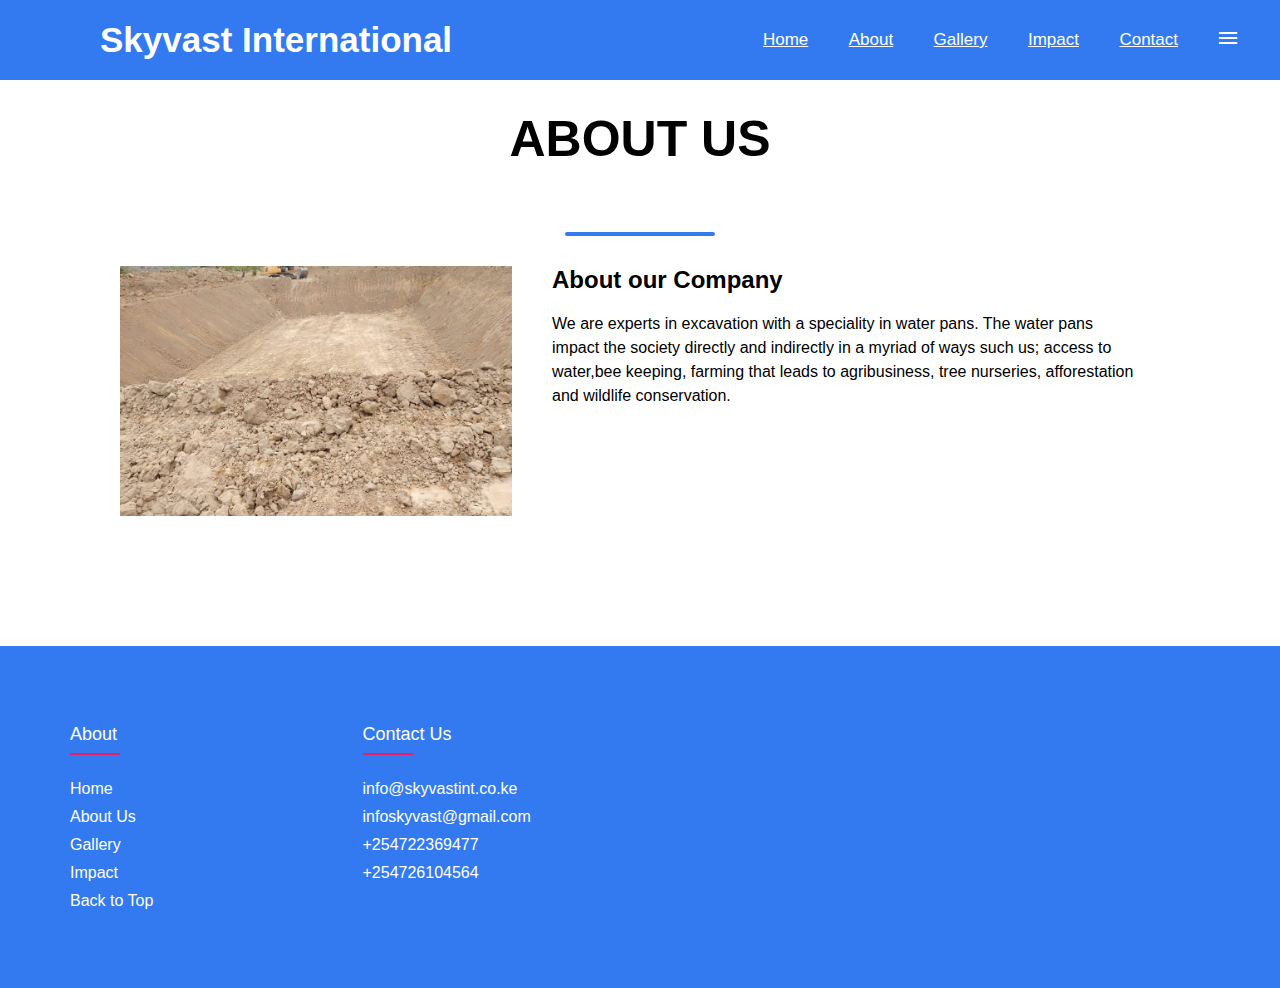
==== about.html @ 580616e9 "Remove nested directory" ====
<!DOCTYPE html>
<html lang="en">

<head>
    <meta charset="UTF-8">
    <meta http-equiv="X-UA-Compatible" content="IE=edge">
    <meta name="viewport" content="width=device-width, initial-scale=1.0">
    <title>Skyvast International</title>
    <link rel="stylesheet" href="./index.css">
    <link rel="stylesheet" href="https://fonts.googleapis.com/css2?family=Material+Symbols+Outlined:opsz,wght,FILL,GRAD@40,300,0,200" />
</head>

<body>
    <!-- NAV MENU -->
    <div class="body-nav">
        <input type="checkbox" name="" id="check">
        <label for="check" class="checkbtn">
            <span class="material-symbols-outlined">Menu</span>
        </label>
        <label for="" class="body-logo">Skyvast <span class="body-logo2">International</span></label>
        <ul class="nav-ul">
            <!--ul-->
            <!-- li -->
            <li class="nav-li"><a href="./index.html">Home</a></li>
            <li class="nav-li"><a href="./about.html">About</a></li>
            <li class="nav-li"><a href="./index2.html">Gallery</a></li>
            <li class="nav-li"><a href="./impact.html">Impact</a></li>
            <li class="nav-li"><a href="./contact.html">Contact</a></li>


        </ul>
    </div>

    <section class="about-area" id="about">
        <h3 class="section-title">About Us</h3>
        <div class="line"></div>
        <ul class="about-content">
            <li class="about-left"></li>
            <li class="about-right">
                <h2 class="about-right">About our Company</h2>
                <p>We are experts in excavation with a speciality in water pans. The water pans impact the society directly and indirectly in a myriad of ways such us; access to water,bee keeping, farming that leads to agribusiness, tree nurseries, afforestation
                    and wildlife conservation. </p>
                <!-- <a href="#" class="about-btn">Learn More</a> -->
            </li>
        </ul>
    </section>
    <!-- FOOTER -->
    <div class="footer">
        <footer>
            <div class="footer-container">
                <div class="footer-row">
                    <div class="footer-col">
                        <h4>About</h4>
                        <ul class="footer-ul">
                            <li class="footer-li">
                                <a href="./index.html">Home</a>
                            </li>
                            <li class="footer-li">
                                <a href="./about.html">About Us</a>
                            </li>
                            <li class="footer-li">
                                <a href="./index2.html">Gallery</a>
                            </li>
                            <li class="footer-li">
                                <a href="./impact.html">Impact</a>
                            </li>
                            <li class="footer-li">
                                <a href="./index.html">Back to Top</a>
                            </li>
                        </ul>
                    </div>
                    <div class="footer-col">
                        <h4 id="contact">Contact Us</h4>
                        <ul class="footer-ul">
                            <li>
                                <a href="#">info@skyvastint.co.ke</a>
                            </li>
                            <li>
                                <a href="#">infoskyvast@gmail.com</a>
                            </li>
                            <li>
                                <a href="Tel:+254722369477">+254722369477</a>
                            </li>

                            <li>
                                <a href="Tel:+254726104564">+254726104564</a>
                            </li>
                        </ul>
                    </div>
                </div>
            </div>
        </footer>
    </div>

</body>



</html>
---- index.css ----
* {
    padding: 0;
    margin: 0;
    box-sizing: border-box;
    font-family: Arial, Helvetica, sans-serif;
}

html {
    scroll-behavior: smooth;
}


/* .body {
    min-height: 50vh;
    display: flex;
    flex-direction: column;
} */

.body-nav {
    text-decoration: none;
    list-style: none;
    background: #337af1;
    height: 80px;
    width: 100%;
    position: fixed;
    z-index: 500;
    top: 0;
}

label.body-logo {
    color: white;
    font-size: 35px;
    line-height: 80px;
    padding: 0 100px;
    font-weight: bold;
}

.nav-ul {
    float: right;
    margin-right: 20px;
    list-style: none;
}

.nav-li {
    display: inline-block;
    line-height: 80px;
    margin: 0 5px;
}

.nav-li a {
    color: white;
    font-size: 17px;
    text-transform: capitalize;
    padding: 7px 13px;
    border-radius: 3px;
}

.nav-li a:hover {
    color: #021d3f;
    transition: .5s ease-out;
}

.checkbtn {
    font-size: 30px;
    color: white;
    float: right;
    line-height: 80px;
    margin-right: 40px;
    cursor: pointer;
}

#check {
    display: none;
}


/* Home */

section {
    display: flex;
    display: -webkit-flex;
    display: flex;
    flex-direction: column;
    align-items: center;
    padding: 110px 100px;
}

@media (max-width:1000px) {
    section {
        padding: 100px 50px;
    }
}

@media (max-width:600px) {
    section {
        padding: 125px 30px;
    }
}

section p {
    max-width: 800px;
    text-align: center;
    margin-bottom: 35px;
    padding: 0 20px;
    line-height: 2;
}

.banner-area {
    position: relative;
    justify-content: center;
    min-height: 100vh;
    color: #021d3f;
    text-align: center;
}

.banner-area .banner-img {
    background-image: url(../images/excavation\ 3.jpg);
    position: absolute;
    top: 0;
    left: 0;
    width: 100%;
    height: 100%;
    background-size: cover;
    z-index: -1;
}

.banner-area .banner-img:after {
    content: '';
    position: absolute;
    top: 0;
    left: 0;
    width: 100%;
    height: 100%;
    background-color: rgb(181, 232, 241);
    opacity: .4;
}

.banner-area h1 {
    margin-bottom: 15px;
    font-size: 65px;
}

.banner-area h3 {
    margin-bottom: 40px;
    font-size: 25px;
}

.banner-area a.banner-btn {
    padding: 15px 35px;
    background: #0082e6;
    border-radius: 50px;
    text-transform: uppercase;
    color: #ffffff;
    text-decoration: none;
}

@media (max-width:800px) {
    .banner-area {
        min-height: 600px;
    }
    .banner-area h1 {
        font-size: 32px;
    }
    .banner-area h3 {
        font-size: 20px;
    }
    .banner-area a.banner-btn {
        padding: 15px 40px;
    }
}


/* About area */

ul.about-content {
    width: 100%;
    display: flex;
    flex-wrap: wrap;
    justify-content: center;
}

.about-content li {
    padding: 20px;
    height: 290px;
    background-clip: content-box;
    background-size: cover;
    background-position: center;
}

.about-left {
    flex-basis: 40%;
    background-image: url(../images/excavation-2.jpg);
}

.about-right {
    flex-basis: 60%;
}

.about-area p {
    max-width: 800px;
    margin-bottom: 35px;
    line-height: 1.5;
    text-align: left;
    padding-left: 0;
}

.section-title {
    text-transform: uppercase;
    font-size: 50px;
    margin-bottom: 5%;
}

.about-right h2 {
    margin-bottom: 3%;
}

.about-btn {
    padding: 15px 35px;
    background: #0082e6;
    border-radius: 50px;
    text-transform: uppercase;
    color: #ffffff;
    text-decoration: none;
}

@media(max-width:1000px) {
    .about-left,
    .about-right {
        flex-basis: 100%;
    }
    .about-content li {
        padding: 8px;
    }
}


/* Impact area */

.impact-section {
    width: 100%;
    margin: 80px auto;
    color: black;
    background-color: #b6e1f1;
}

.impact-title {
    text-align: center;
    font-size: 4vmin;
    color: black;
}

.impact-row {
    display: flex;
    align-items: center;
    width: 100%;
    justify-content: space-around;
    /* background-color: #e91e63; */
    margin-top: 50px;
}

.impact-row-col {
    display: flex;
    flex-direction: column;
    justify-content: center;
    justify-items: center;
}

.impact-row-col h4 {
    text-align: center;
    font-size: 1.5rem;
    color: black;
    margin: 20px auto;
}

.impact-row-col img {
    width: 80%;
    justify-items: center;
    margin-left: 10%;
}

.impact-row-col p {
    color: black;
    padding: 0px 40px;
}

.line {
    width: 150px;
    height: 4px;
    background-color: #337af1;
    margin: 10px auto;
    border-radius: 5px;
}


/*  */

@media (max-width:850px) {
    .impact-row {
        flex-direction: column;
    }
    .impact-row-col img {
        max-width: 90%;
    }
}


/* #services {
    background: #ffffff;
}

ul.services-content {
    width: 100%;
    display: flex;
    flex-wrap: wrap;
    justify-content: center;
}

.services-content li {
    padding: 0 30px;
    flex-basis: 33%;
    text-align: center;
}


/* .services-content li i {
    font-size: 50px;
    color: #0082e6;
    margin-bottom: 25px;
} */


/* .services-content li h4 {
    font-size: 20px;
    margin-bottom: 25px;
}

.services-content li p {
    margin: 0;
}

.img-impact {
    flex-basis: 33%;
}

 @media (max-width:1000px) {
    .services-content li {
        flex-basis: 100%;
        margin-bottom: 65px;
    }
    .services-content li:last-child {
        padding: 0;
    }
}*/


/* GALLERY */

.gallery2-container {
    max-width: 1200px;
    margin: auto;
    overflow: auto;
}

.gallery2 {
    margin: 5px;
    border: 1px solid #ccc;
    float: left;
    width: 390px;
}

.gallery2 img {
    width: 100%;
    height: auto;
}

.gallery2-img-description {
    padding: 15px;
    text-align: center;
    overflow: wrap;
}

.footer-container {
    max-width: 1170px;
    /* background-color: red; */
    margin: auto;
}

.footer-row {
    display: flex;
    flex-wrap: wrap;
}

ul {
    list-style: none;
}

footer {
    background-color: #337af1;
    padding: 70px 0;
}

.footer-col {
    width: 25%;
    padding: 8px 15px;
}

.footer-col h4 {
    font-size: 18px;
    color: #ffffff;
    text-transform: capitalize;
    margin-bottom: 35px;
    font-family: Arial, Helvetica, sans-serif;
    font-weight: 500;
    position: relative;
}

.footer-col h4::before {
    content: '';
    position: absolute;
    /* justify-content: center; */
    left: 0;
    bottom: -10px;
    background-color: #e91e63;
    height: 2px;
    box-sizing: border-box;
    width: 50px;
}

.footer-col ul li:not(:last-child) {
    margin-bottom: 10px;
}

.footer-col ul li a {
    font-size: 16px;
    text-transform: none;
    color: #fff;
    text-decoration: none;
    font-weight: 300;
    color: #ffffff;
    display: block;
    transition: all 0.3s ease;
}

.footer-col ul li a:hover {
    color: #ffffff;
    padding-left: 8px;
}

.footer-col .social-links a {
    display: inline-block;
    height: 40px;
    width: 40px;
    background-color: #337af1;
    margin: 0 10px 10px 0;
    text-align: center;
    line-height: 40px;
    border-radius: 50%;
    color: #ffffff;
    transition: all 0.5s ease;
}


/* RESPONSIVE */

@media(max-width: 767px) {
    .footer-col {
        width: 50%;
        margin-bottom: 30px;
    }
}

@media(max-width: 574px) {
    .footer-col {
        width: 100%;
        margin-bottom: 30px;
    }
}

@media screen and (max-width:952px) {
    label.body-logo {
        font-size: 30px;
        padding-left: 50px;
    }
    .nav-li a {
        font-size: 16px;
    }
}

@media screen and (max-width:858px) {
    .body-logo2 {
        display: none;
    }
    .checkbtn {
        display: block;
    }
    .nav-ul {
        position: fixed;
        width: 100%;
        height: 100vh;
        background: rgb(78, 146, 235);
        top: 80px;
        left: -100%;
        text-align: center;
        transition: all 0.5s;
        z-index: 500;
    }
    .nav-li {
        display: block;
        margin: 50px 0;
        line-height: 30px;
    }
    .nav-li a {
        font-size: 20px;
    }
    .nav-li a:hover {
        background: none;
        color: #0082e6;
    }
    #check:checked~ul {
        left: 0;
    }
    #check:checked~li {
        display: none;
    }
    /* .nav-li a:checked {
        #checked
    } */
}


/* hr {
    clear: both;
    height: 4px;
    background-color: #752612;
    width: 100%;
    margin: auto;
}

.body {
    min-height: 50vh;
    display: flex;
    flex-direction: column;
}

.footer-container {
    background-color: #122c75;
    padding: 2rem 0 2rem 0;
    margin-top: auto;
}

.footer {
    width: 80%;
    height: 40vh;
    background-color: #122c75;
    color: #fff;
    display: flex;
    justify-content: center;
    flex-wrap: wrap;
    margin: 0 auto;
}

.footer-heading {
    display: flex;
    flex-direction: column;
    margin-right: 4rem;
}

.footer-heading h2 {
    margin-bottom: 2rem;
}

.footer-heading a {
    color: #fff;
    text-decoration: none;
    margin-bottom: 0.5rem;
}

.footer-heading a:hover {
    color: #9bbcf5;
    transition: 0.3s ease-out;
}

.footer-email-form h2 {
    margin-bottom: 2rem;
}

#footer-email {
    width: 250px;
    height: 40px;
    border-radius: 4px;
    outline: none;
    border: none;
    padding-left: 0.5rem;
    font-size: 1rem;
    margin-bottom: 1rem;
}

#footer-email::placeholder {
    color: #b1b1b1;
}

#footer-email-btn {
    width: 150px;
    height: 40px;
    border-radius: 4px;
    background-color: #9bbcf5;
    outline: none;
    border: none;
    font-size: 1rem;
    color: #fff;
}

#footer-email-btn:hover {
    cursor: pointer;
    background-color: #337af1;
    transition: all 0.4s ease-out;
}


/* *********MEDIA QUERY FOR NAV-BAR************* */


/* @media screen and (max-width:952px) {
    label.body-logo {
        font-size: 30px;
        padding-left: 50px;
    }
    .body-nav ul li a {
        font-size: 16px;
    }
}

@media screen and (max-width:858px) {
    .checkbtn {
        display: block;
    }
    ul {
        position: fixed;
        width: 100%;
        height: 100vh;
        background: #2c3e50;
        top: 80px;
        left: -100%;
        text-align: center;
        transition: all 0.5s;
    }
    .body-nav ul li {
        display: block;
        margin: 50px 0;
        line-height: 30px;
    }
    .body-nav ul li a {
        font-size: 20px;
    }
    .body-nav ul li a:hover {
        background: none;
        color: #0082e6;
    }
    #check:checked~ul {
        left: 0;
    }
}


/* *********MEDIA QUERY FOR FOOTER************* */


/* @media screen and (max-width: 1150px) {
    .footer {
        height: 50vh;
    }
    .footer-email-form {
        margin-top: 4rem;
    }
}

@media screen and (max-width: 820px) {
    .footer {
        padding-top: 2rem;
    }
}

@media screen and (max-width: 720px) {
    .footer-3 {
        display: none;
         You can add icons 
    }
    .footer-email-form {
        display: none;
    }
    .contact-us {
        margin-top: 2rem;
    }
} */
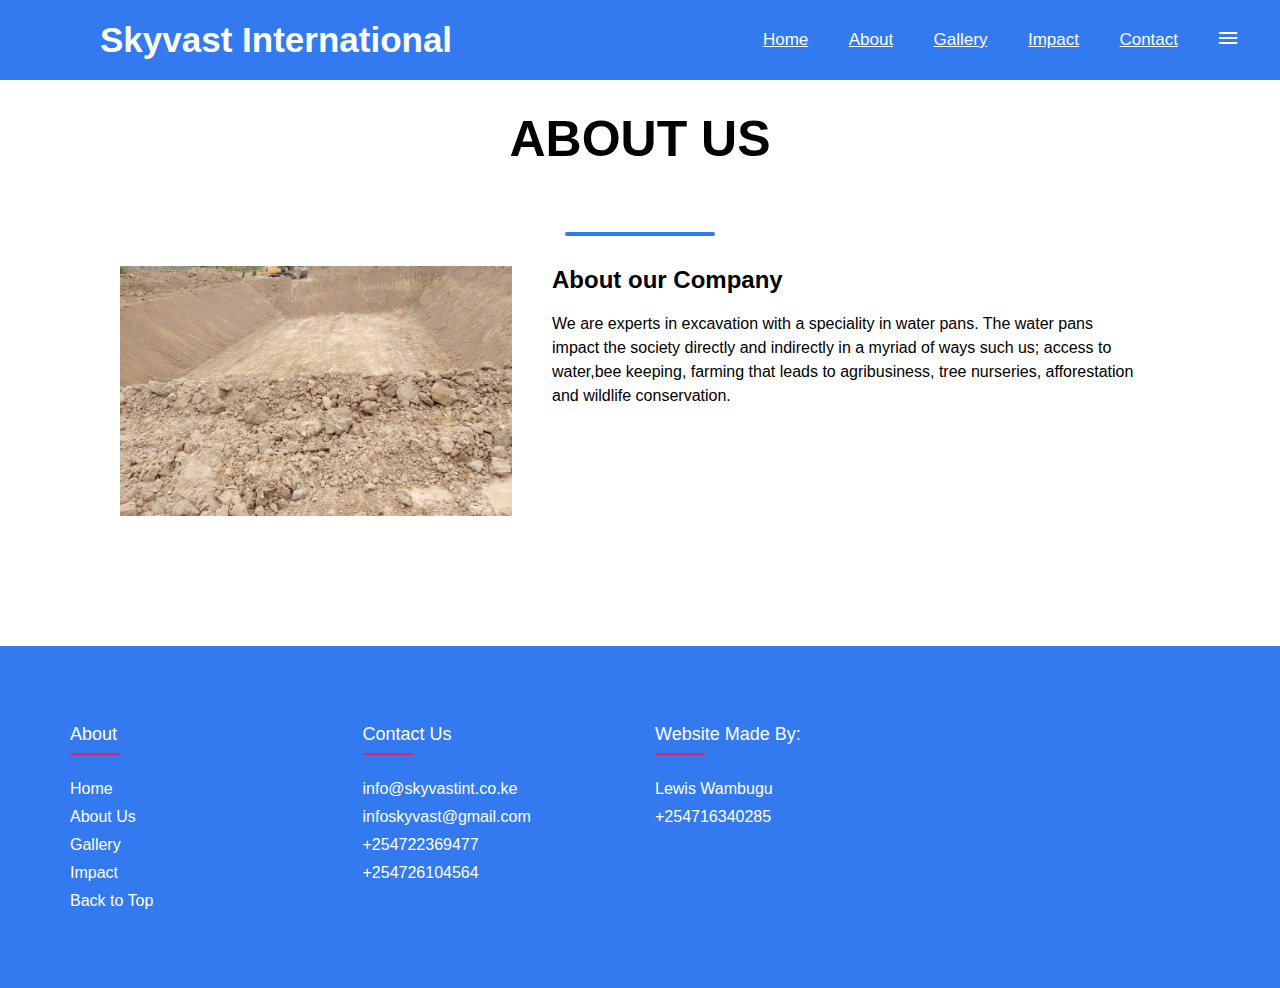
==== commit f11ac056: "Update about.html" ====
--- a/about.html
+++ b/about.html
@@ -87,6 +87,17 @@
                             </li>
                         </ul>
                     </div>
+                    <div class="footer-col">
+                        <h4 id="contact">Website made by:</h4>
+                        <ul class="footer-ul">
+                            <li>
+                                <a href="https://wa.me/qr/VSOSS6Q2DZ7KI1">Lewis Wambugu</a>
+                            </li>
+                            <li>
+                                <a href="Tel:+254716340285">+254716340285</a>
+                            </li>
+                        </ul>
+                    </div>
                 </div>
             </div>
         </footer>
@@ -96,4 +107,4 @@
 
 
 
-</html>+</html>
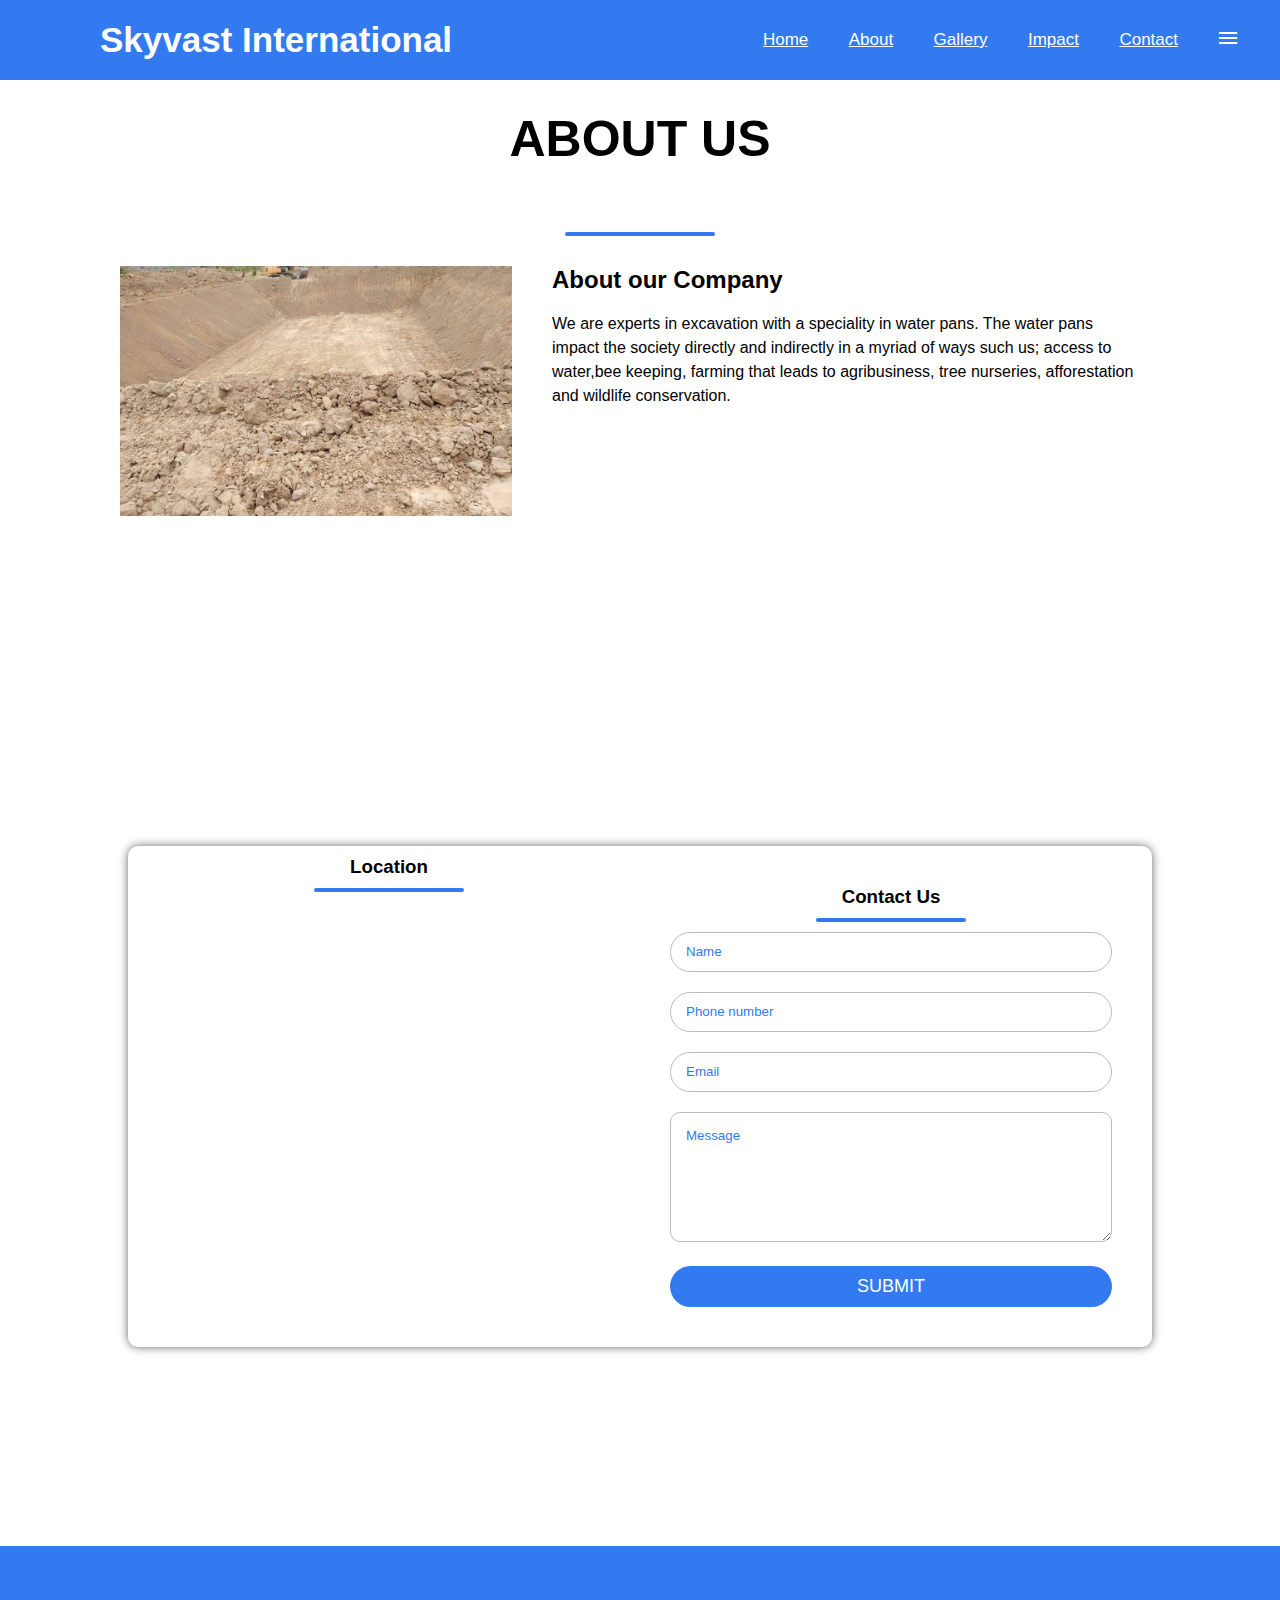
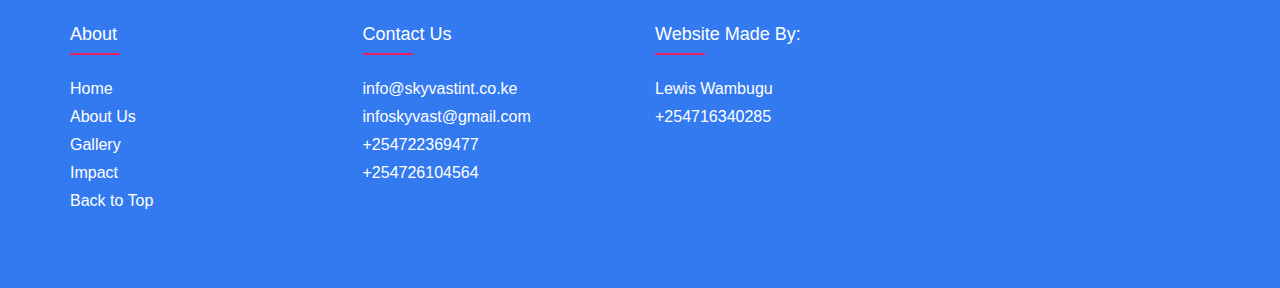
==== commit 66121a0c: "Update about.html" ====
--- a/about.html
+++ b/about.html
@@ -44,6 +44,29 @@
             </li>
         </ul>
     </section>
+    
+    <!-- CONTACT US -->
+    <div class="contact-body">
+        <div class="contact-in">
+            <div class="contact-map">
+                <h3>Location</h3>
+                <div class="line"></div>
+                <iframe src="https://www.google.com/maps/embed?pb=!1m18!1m12!1m3!1d1994.4794912899085!2d36.93463408590667!3d-1.1891888101466368!2m3!1f0!2f0!3f0!3m2!1i1024!2i768!4f13.1!3m3!1m2!1s0x182f3f98d29af52f%3A0xff2de2e703e7b561!2sBungoma%20Rd!5e0!3m2!1sen!2ske!4v1661676413580!5m2!1sen!2ske"
+                    width="100%" height="auto" style="border:0;" allowfullscreen="" loading="lazy" referrerpolicy="no-referrer-when-downgrade"></iframe>
+            </div>
+            <div class="contact-form">
+                <h3>Contact Us</h3>
+                <div class="line"></div>
+                <form action="https://formsubmit.co/infoskyvast@gmail.com" method="POST">
+                    <input type="text" placeholder="Name" name="" id="" class="contact-form-txt">
+                    <input type="tel" placeholder="Phone number" name="" id="" class="contact-form-txt">
+                    <input type="email" placeholder="Email" name="" id="" class="contact-form-txt">
+                    <textarea placeholder="Message" class="contact-form-txtarea"></textarea>
+                    <input type="submit" name="Submit" id="" class="contact-form-btn">
+                </form>
+            </div>
+        </div>
+    </div>
     <!-- FOOTER -->
     <div class="footer">
         <footer>
--- a/index.css
+++ b/index.css
@@ -7,6 +7,11 @@
 
 html {
     scroll-behavior: smooth;
+}
+
+video {
+    width: 100%;
+    padding: 2rem;
 }
 
 
@@ -378,7 +383,97 @@
     text-align: center;
     overflow: wrap;
 }
-
+/* CONTACT FORM */
+
+.contact-body {
+    width: 100%;
+    height: 100vh;
+    display: grid;
+    align-items: center;
+    background-color: #ffff;
+    /* margin-top: -5px; */
+}
+
+.contact-in {
+    width: 80%;
+    height: auto;
+    margin: auto;
+    display: flex;
+    flex-wrap: wrap;
+    padding: 10px;
+    border-radius: 10px;
+    background: #fff;
+    box-shadow: 0px 0px 10px 0px #666;
+}
+
+.contact-map {
+    width: 100%;
+    height: 100%;
+    flex: 50%;
+    text-align: center;
+}
+
+.contact-map iframe {
+    width: 100%;
+    height: 100%;
+}
+
+.contact-form {
+    width: 100%;
+    height: auto;
+    flex: 50%;
+    padding: 30px;
+    text-align: center;
+}
+
+.contact-form h1 {
+    margin-bottom: 10px;
+}
+
+.contact-form-txt {
+    width: 100%;
+    height: 40px;
+    color: black;
+    border: 1px solid #bcbcbc;
+    border-radius: 50px;
+    outline: none;
+    margin-bottom: 20px;
+    padding: 15px;
+}
+
+.contact-form-txt::placeholder {
+    color: #337af1;
+}
+
+.contact-form-txtarea {
+    width: 100%;
+    height: 130px;
+    color: #000;
+    border: 1px solid #bcbcbc;
+    border-radius: 10px;
+    outline: none;
+    margin-bottom: 20px;
+    padding: 15px;
+}
+
+.contact-form-txtarea::placeholder {
+    color: #337af1;
+}
+
+.contact-form-btn {
+    width: 100%;
+    border: none;
+    outline: none;
+    border-radius: 50px;
+    background-color: #337af1;
+    color: #ffffff;
+    text-transform: uppercase;
+    padding: 10px 0;
+    cursor: pointer;
+    font-size: 18px;
+}
+
+/* Footer*/
 .footer-container {
     max-width: 1170px;
     /* background-color: red; */
@@ -691,4 +786,4 @@
     .contact-us {
         margin-top: 2rem;
     }
-} */+} */
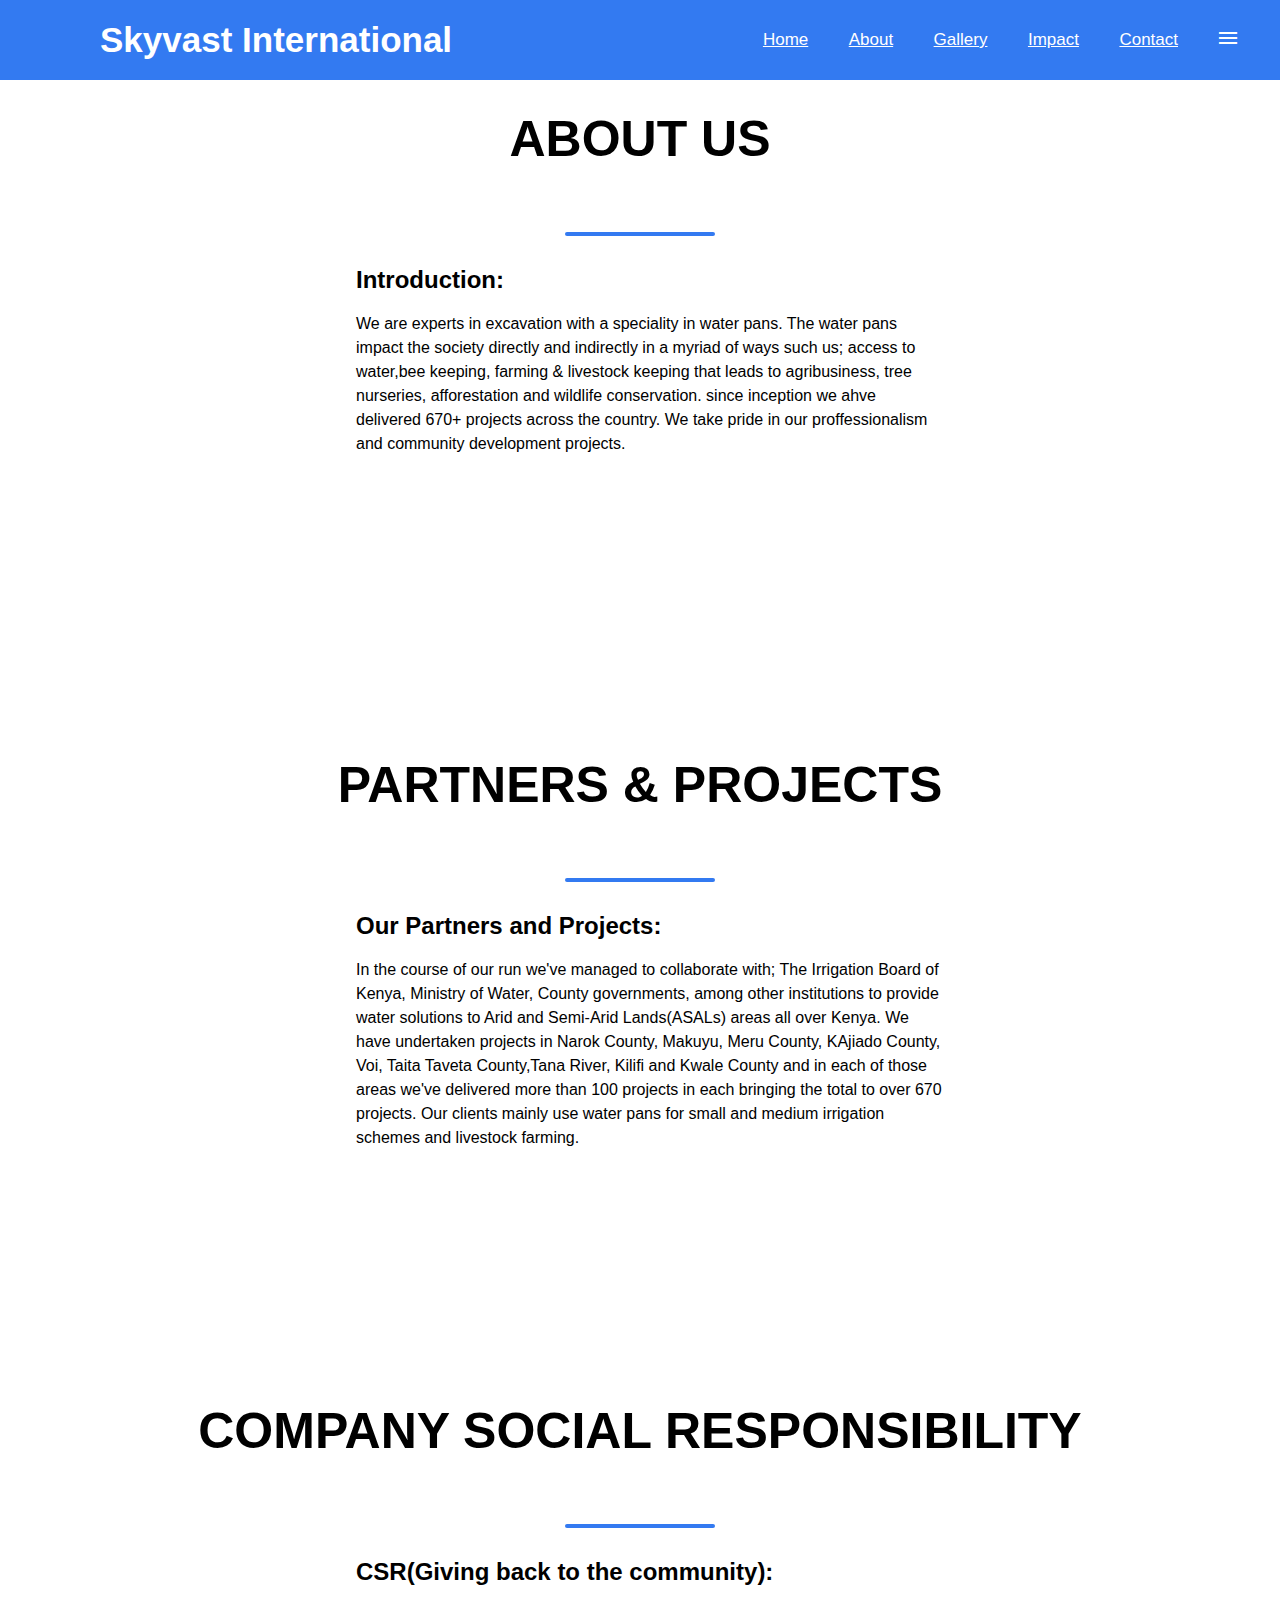
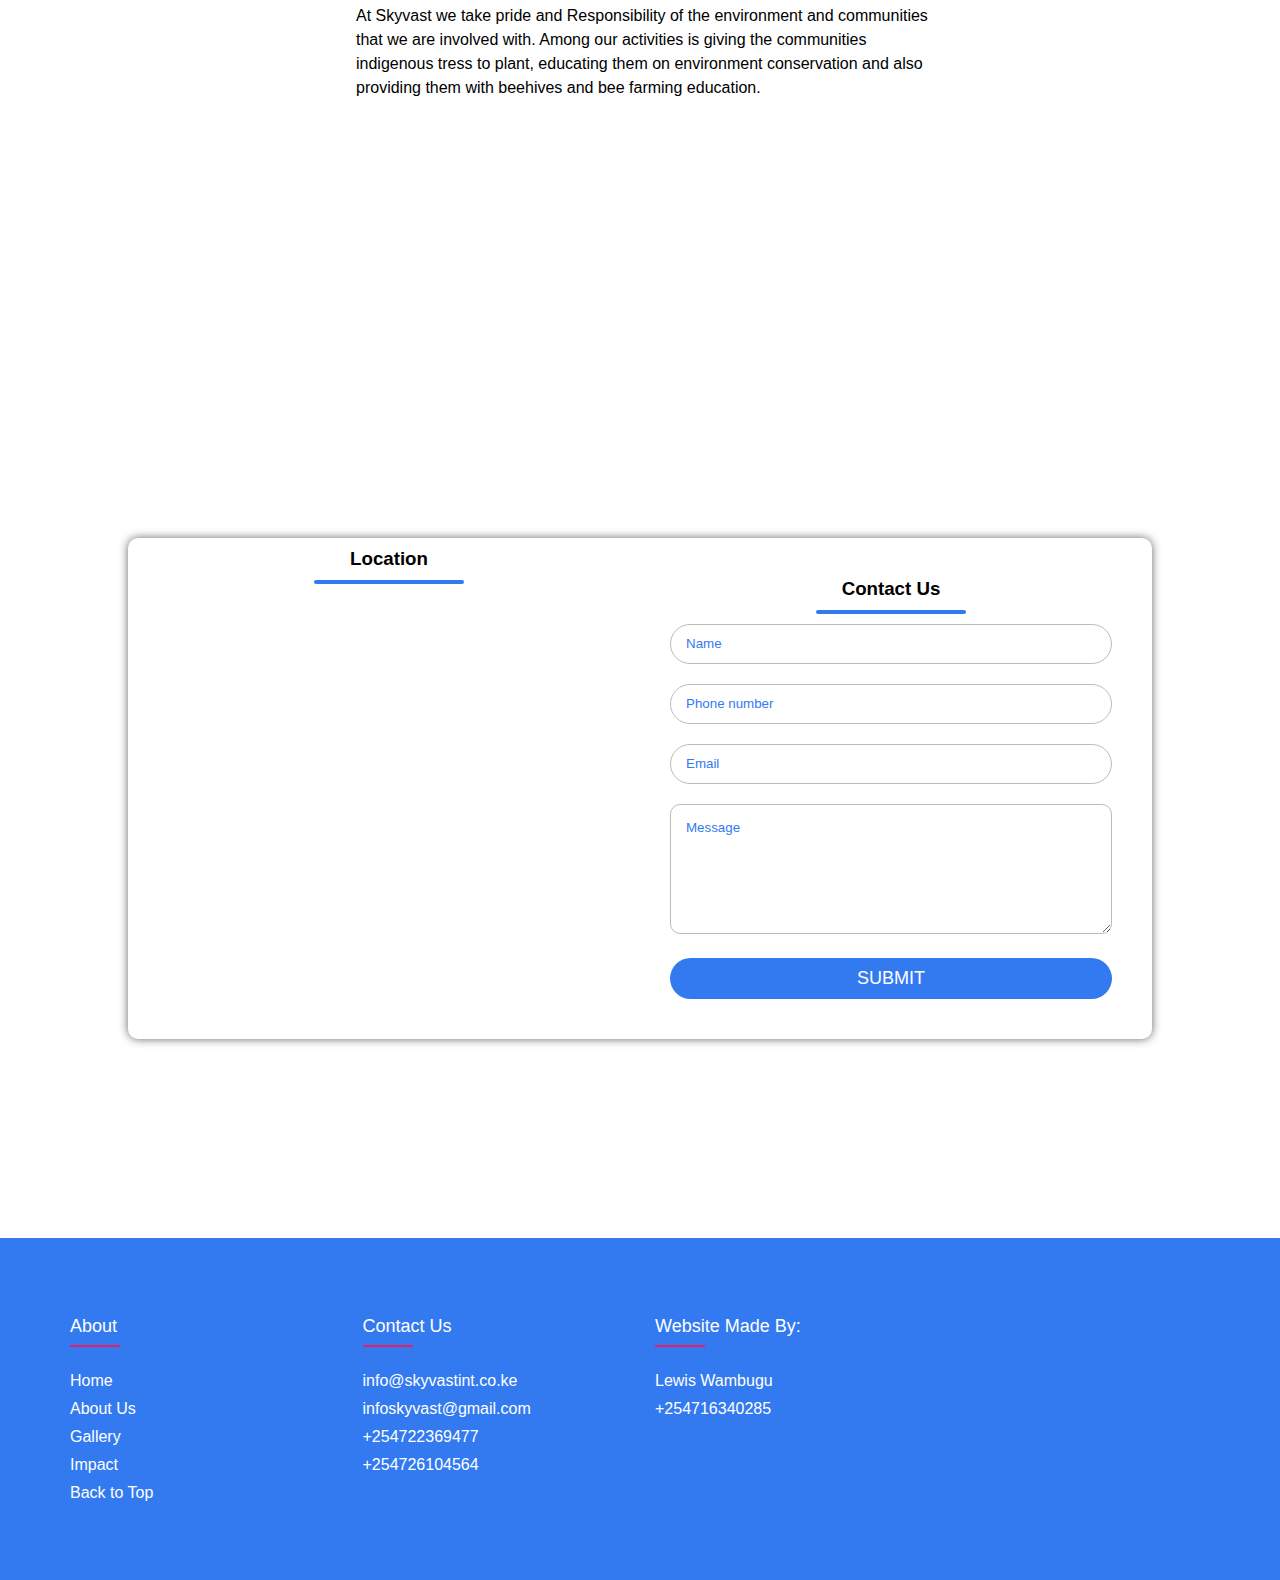
==== commit 4bcd4354: "Update about.html" ====
--- a/about.html
+++ b/about.html
@@ -31,19 +31,53 @@
         </ul>
     </div>
 
-    <section class="about-area" id="about">
+     <section class="about-area" id="about">
         <h3 class="section-title">About Us</h3>
         <div class="line"></div>
         <ul class="about-content">
-            <li class="about-left"></li>
+            <li class="about-left-1"></li>
             <li class="about-right">
-                <h2 class="about-right">About our Company</h2>
-                <p>We are experts in excavation with a speciality in water pans. The water pans impact the society directly and indirectly in a myriad of ways such us; access to water,bee keeping, farming that leads to agribusiness, tree nurseries, afforestation
-                    and wildlife conservation. </p>
+                <h2 class="about-right">Introduction:</h2>
+                <p>We are experts in excavation with a speciality in water pans. The water pans impact the society directly and indirectly in a myriad of ways such us; access to water,bee keeping, farming & livestock keeping that leads to agribusiness, tree
+                    nurseries, afforestation and wildlife conservation. since inception we ahve delivered 670+ projects across the country. We take pride in our proffessionalism and community development projects. </p>
                 <!-- <a href="#" class="about-btn">Learn More</a> -->
             </li>
         </ul>
     </section>
+
+    <!-- GIT ADD -->
+    <section class="about-area" id="about">
+        <h3 class="section-title">partners & projects</h3>
+        <div class="line"></div>
+        <ul class="about-content">
+            <li class="about-left-2"></li>
+            <li class="about-right">
+                <h2 class="about-right">Our Partners and Projects:</h2>
+                <p>
+                    In the course of our run we've managed to collaborate with; The Irrigation Board of Kenya, Ministry of Water, County governments, among other institutions to provide water solutions to Arid and Semi-Arid Lands(ASALs) areas all over Kenya. We have undertaken
+                    projects in Narok County, Makuyu, Meru County, KAjiado County, Voi, Taita Taveta County,Tana River, Kilifi and Kwale County and in each of those areas we've delivered more than 100 projects in each bringing the total to over 670 projects.
+                    Our clients mainly use water pans for small and medium irrigation schemes and livestock farming.
+                </p>
+                <!-- <a href="#" class="about-btn">Learn More</a> -->
+            </li>
+        </ul>
+    </section>
+    <section class="about-area" id="about">
+        <h3 class="section-title">Company Social Responsibility</h3>
+        <div class="line"></div>
+        <ul class="about-content">
+            <li class="about-left-3"></li>
+            <li class="about-right">
+                <h2 class="about-right">CSR(Giving back to the community):</h2>
+                <p>
+                    At Skyvast we take pride and Responsibility of the environment and communities that we are involved with. Among our activities is giving the communities indigenous tress to plant, educating them on environment conservation and also providing them with
+                    beehives and bee farming education.
+                </p>
+                <!-- <a href="#" class="about-btn">Learn More</a> -->
+            </li>
+        </ul>
+    </section>
+
     
     <!-- CONTACT US -->
     <div class="contact-body">
--- a/index.css
+++ b/index.css
@@ -119,7 +119,7 @@
 }
 
 .banner-area .banner-img {
-    background-image: url(../images/excavation\ 3.jpg);
+    background-image: url(./images/waterpan\ banner.jpeg);
     position: absolute;
     top: 0;
     left: 0;
@@ -137,7 +137,7 @@
     width: 100%;
     height: 100%;
     background-color: rgb(181, 232, 241);
-    opacity: .4;
+    opacity: .1;
 }
 
 .banner-area h1 {
@@ -391,6 +391,7 @@
     display: grid;
     align-items: center;
     background-color: #ffff;
+    z-index:500;
     /* margin-top: -5px; */
 }
 
@@ -424,6 +425,7 @@
     flex: 50%;
     padding: 30px;
     text-align: center;
+    
 }
 
 .contact-form h1 {
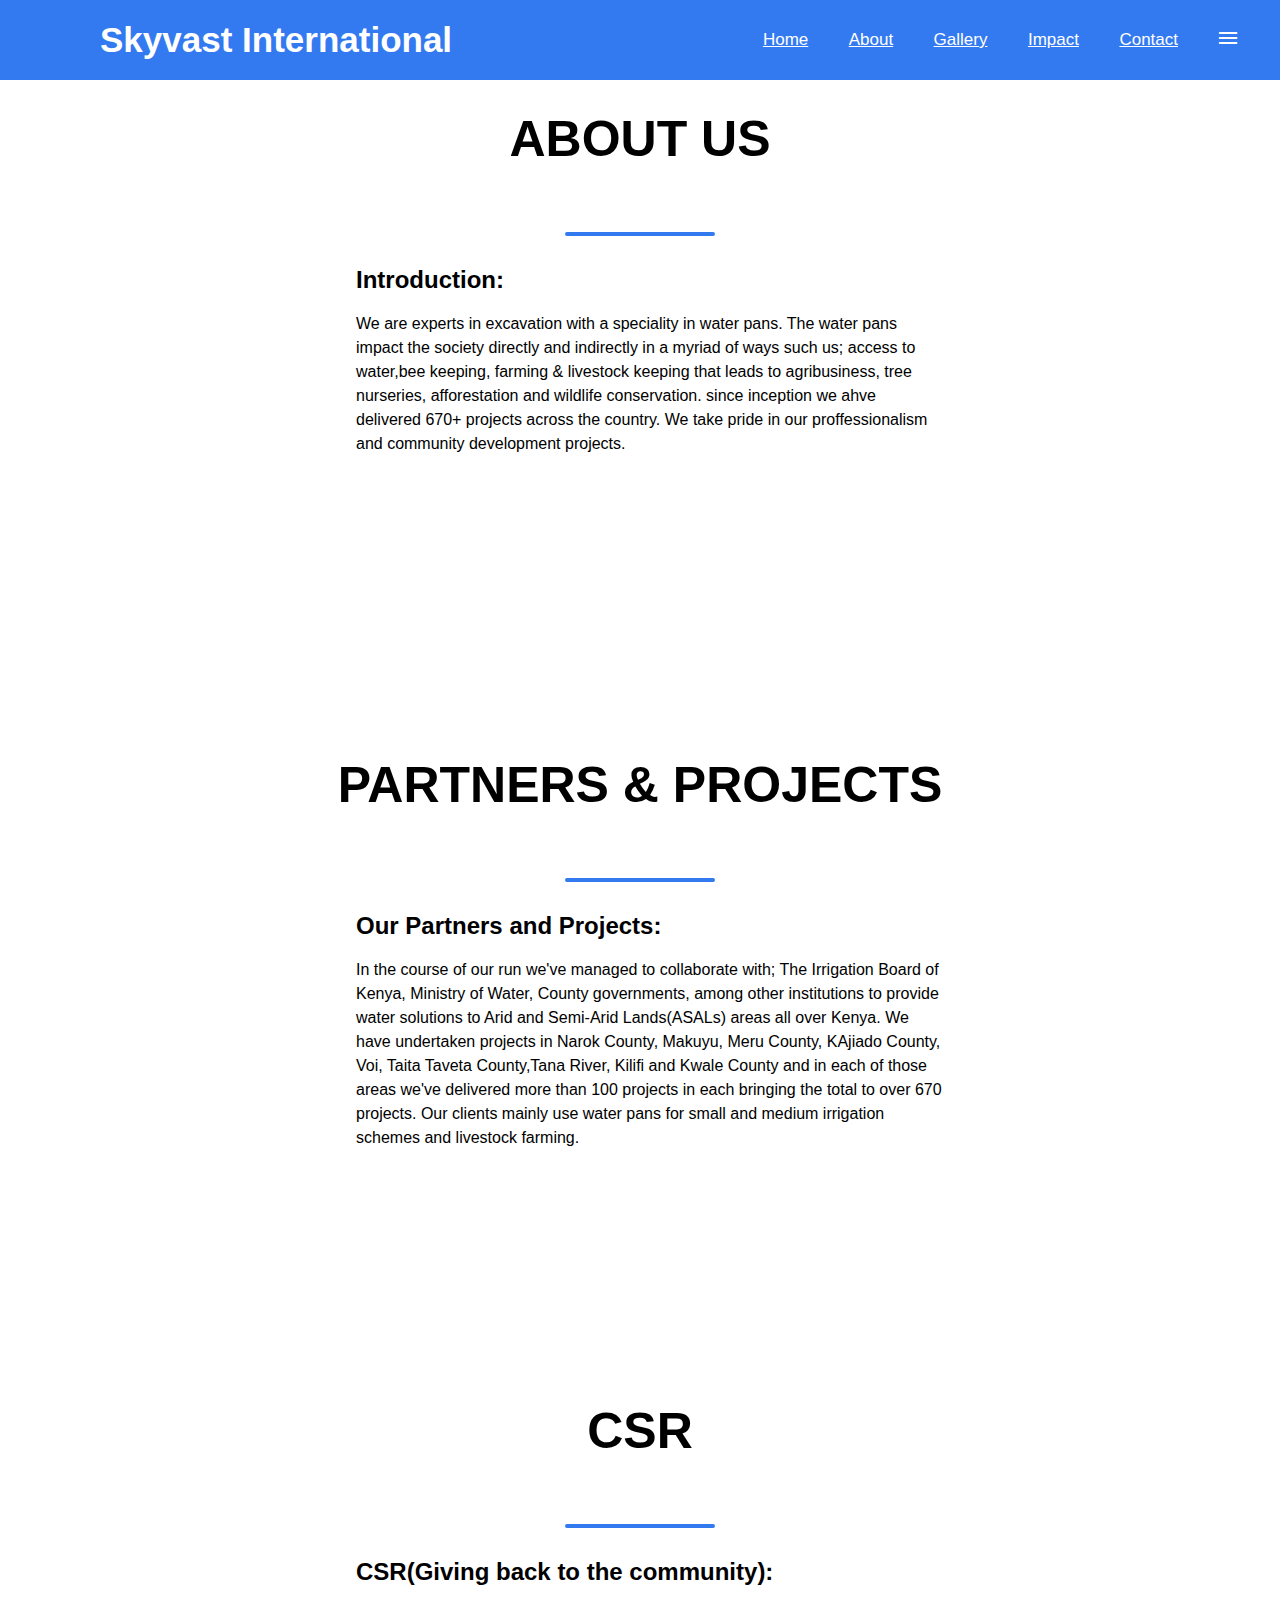
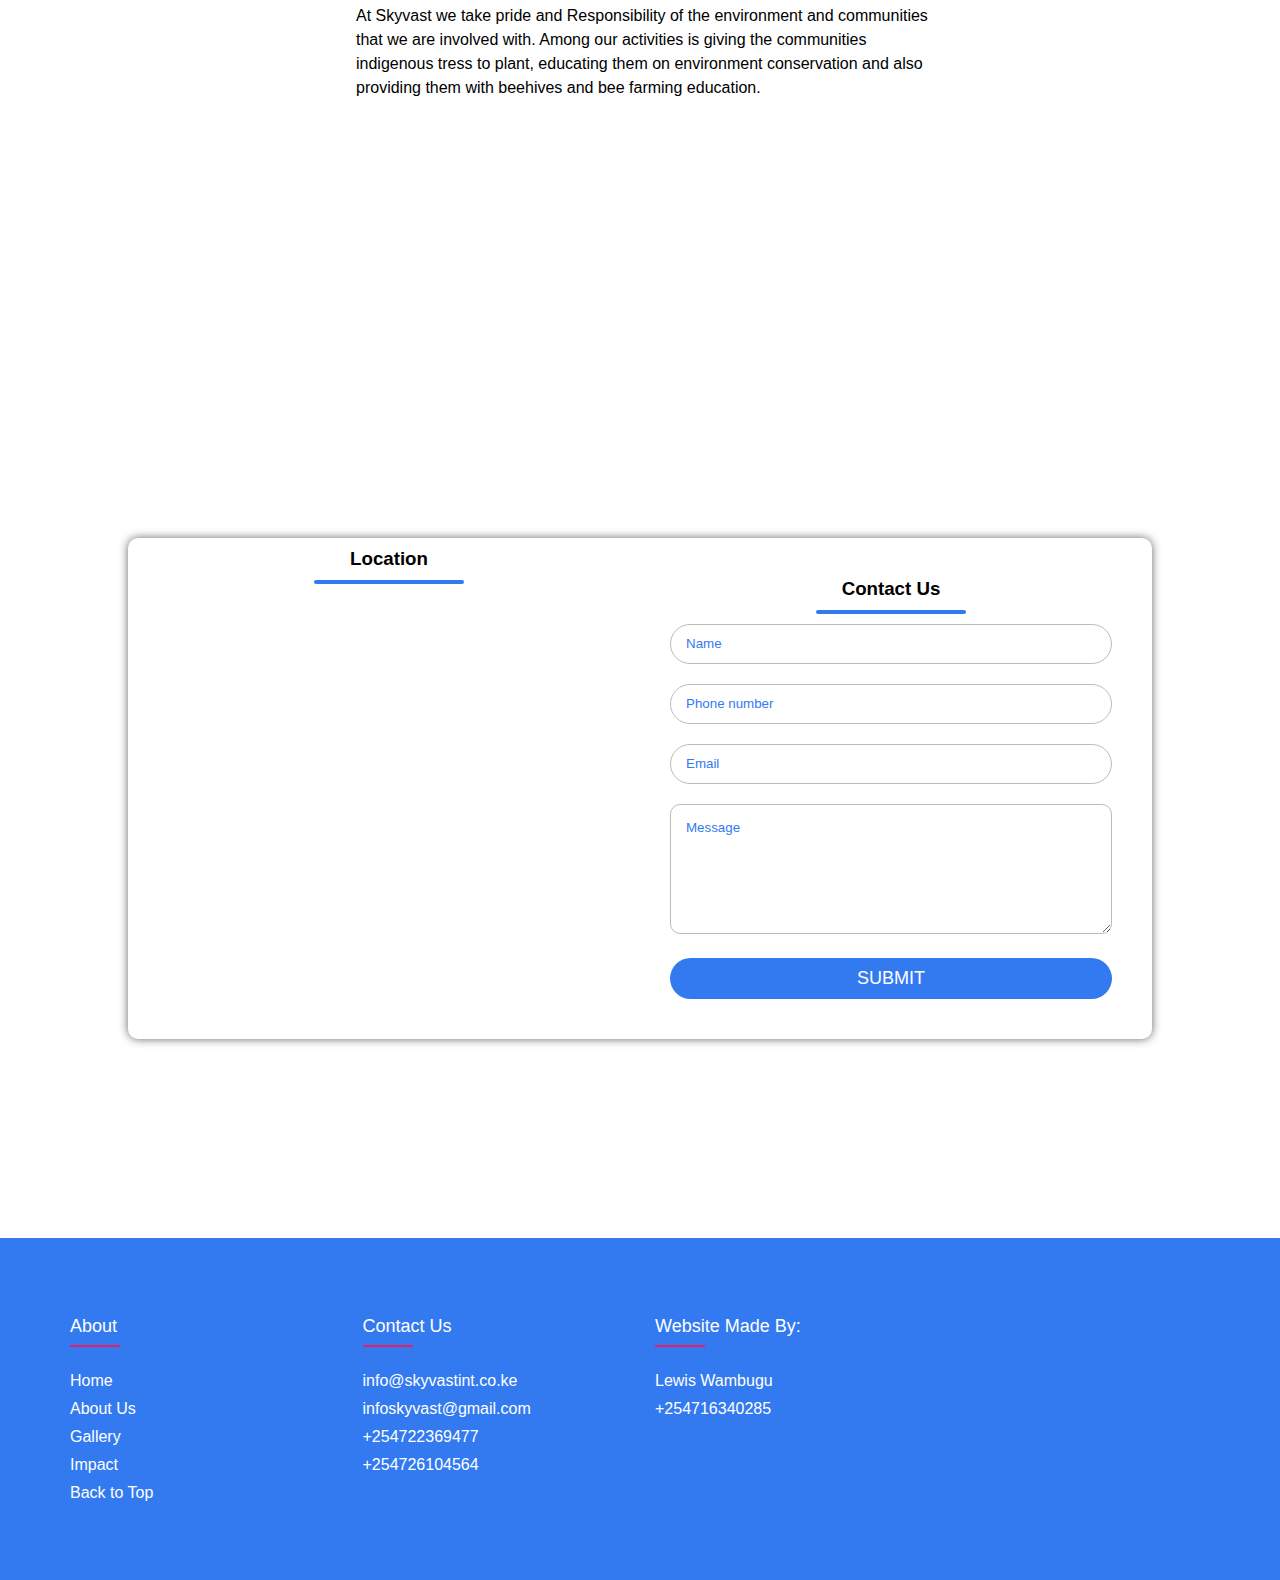
==== commit 0d6e81aa: "Update about.html" ====
--- a/about.html
+++ b/about.html
@@ -63,7 +63,7 @@
         </ul>
     </section>
     <section class="about-area" id="about">
-        <h3 class="section-title">Company Social Responsibility</h3>
+        <h3 class="section-title">CSR</h3>
         <div class="line"></div>
         <ul class="about-content">
             <li class="about-left-3"></li>
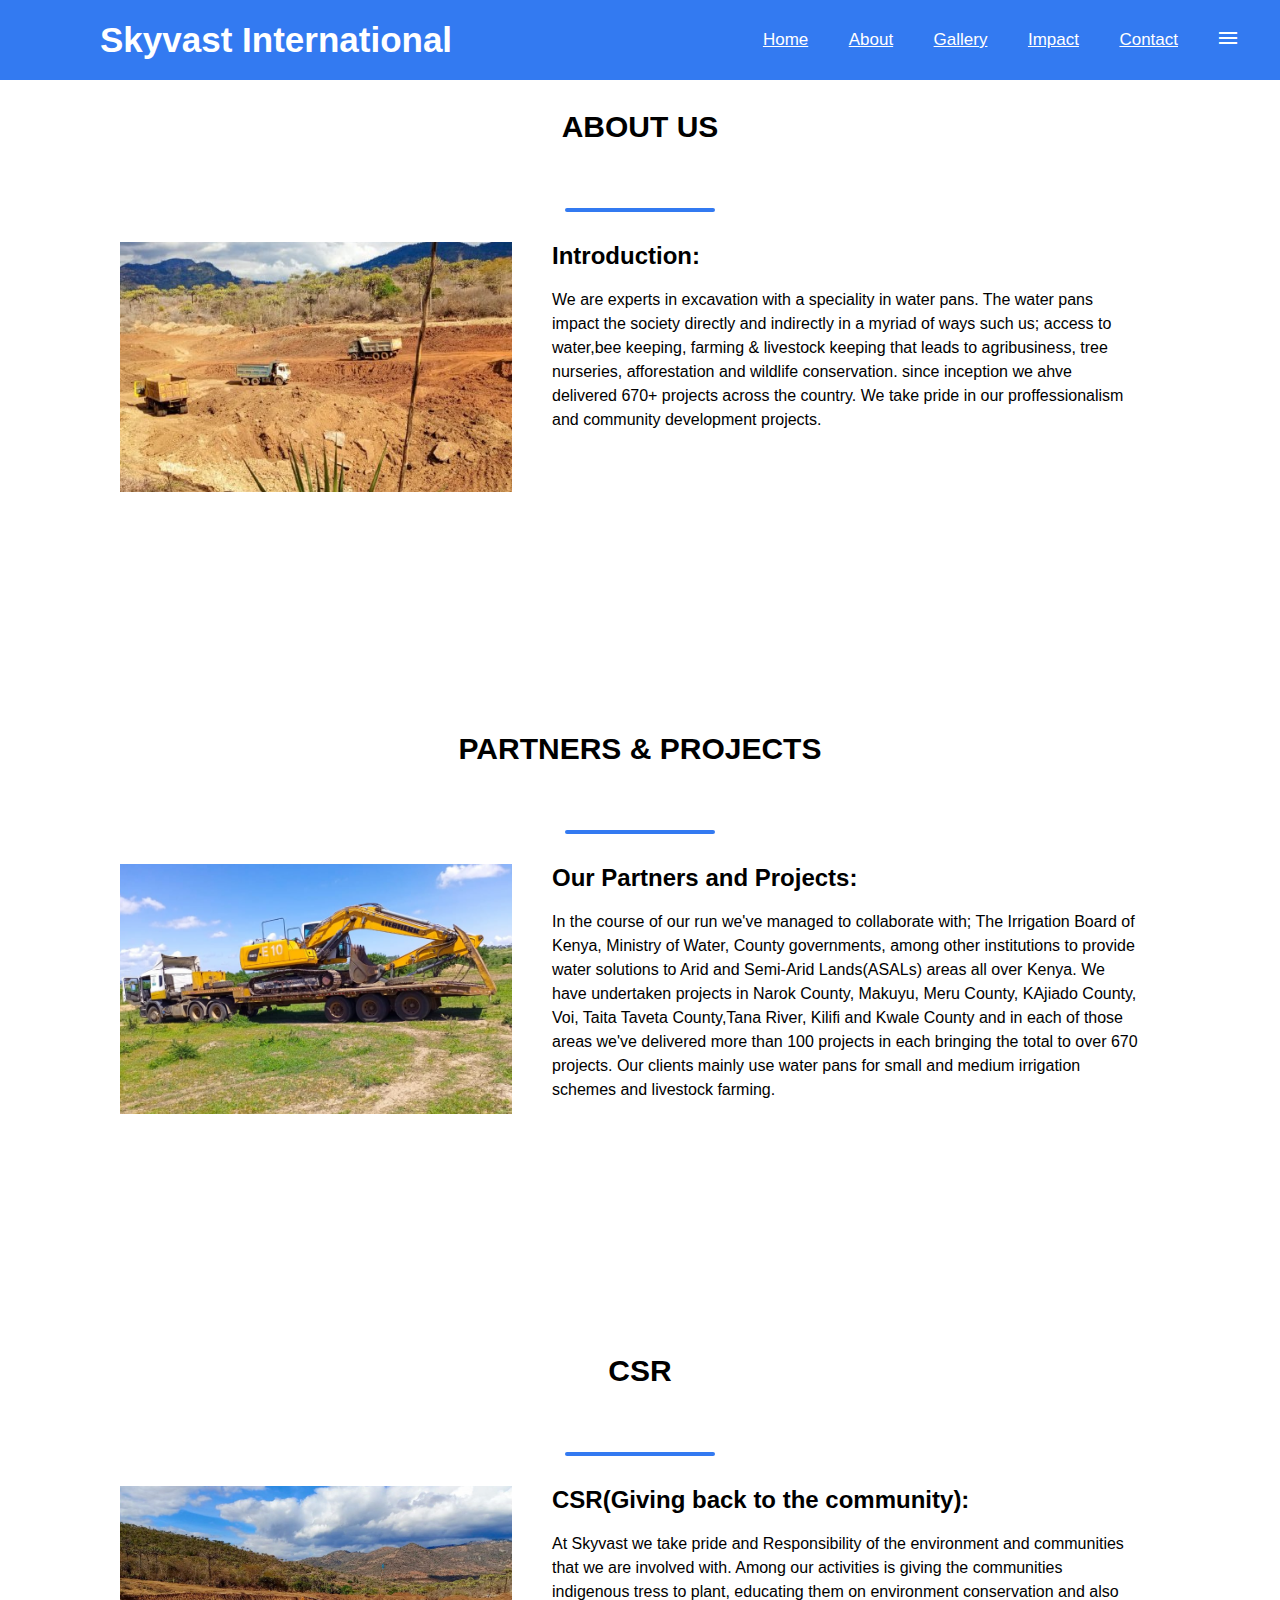
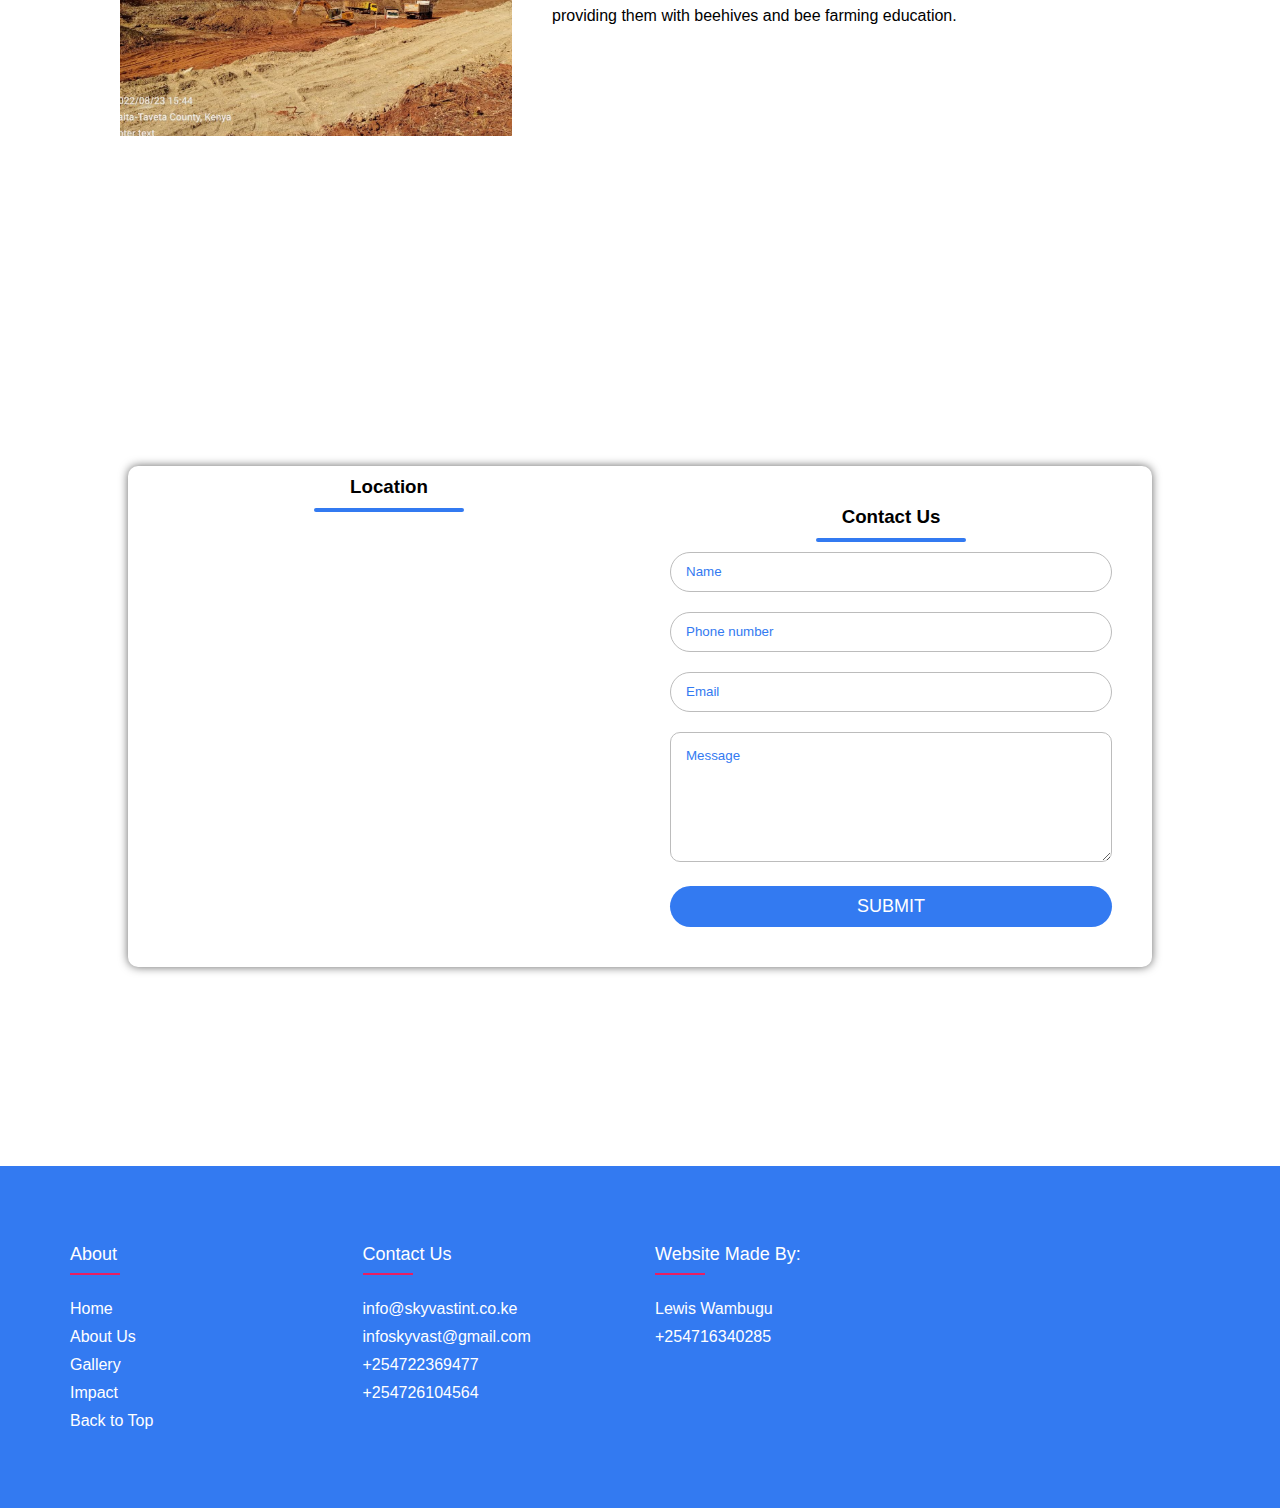
==== commit 64030da0: "Update about.html" ====
--- a/about.html
+++ b/about.html
@@ -46,7 +46,7 @@
     </section>
 
     <!-- GIT ADD -->
-    <section class="about-area" id="about">
+    <section class="about-area about-areap" id="about">
         <h3 class="section-title">partners & projects</h3>
         <div class="line"></div>
         <ul class="about-content">
--- a/index.css
+++ b/index.css
@@ -192,9 +192,19 @@
     background-position: center;
 }
 
-.about-left {
+.about-left-1 {
     flex-basis: 40%;
-    background-image: url(../images/excavation-2.jpg);
+    background-image: url(./images/excavation-on-3.jpeg);
+}
+
+.about-left-2 {
+    flex-basis: 40%;
+    background-image: url(./images/excavator.jpg);
+}
+
+.about-left-3 {
+    flex-basis: 40%;
+    background-image: url(./images/excavation-on-4.jpeg);
 }
 
 .about-right {
@@ -211,7 +221,7 @@
 
 .section-title {
     text-transform: uppercase;
-    font-size: 50px;
+    font-size: 30px;
     margin-bottom: 5%;
 }
 
@@ -229,10 +239,17 @@
 }
 
 @media(max-width:1000px) {
-    .about-left,
+    /* Git.add */
+    .about-left-1,
+    .about-left-2,
+    .about-left-3,
     .about-right {
         flex-basis: 100%;
     }
+    .about-area {
+        margin-bottom: -10px;
+    }
+    /*  */
     .about-content li {
         padding: 8px;
     }
@@ -474,7 +491,9 @@
     cursor: pointer;
     font-size: 18px;
 }
-
+.contact-form:active{
+    margin-bottom: 25px;
+}
 /* Footer*/
 .footer-container {
     max-width: 1170px;
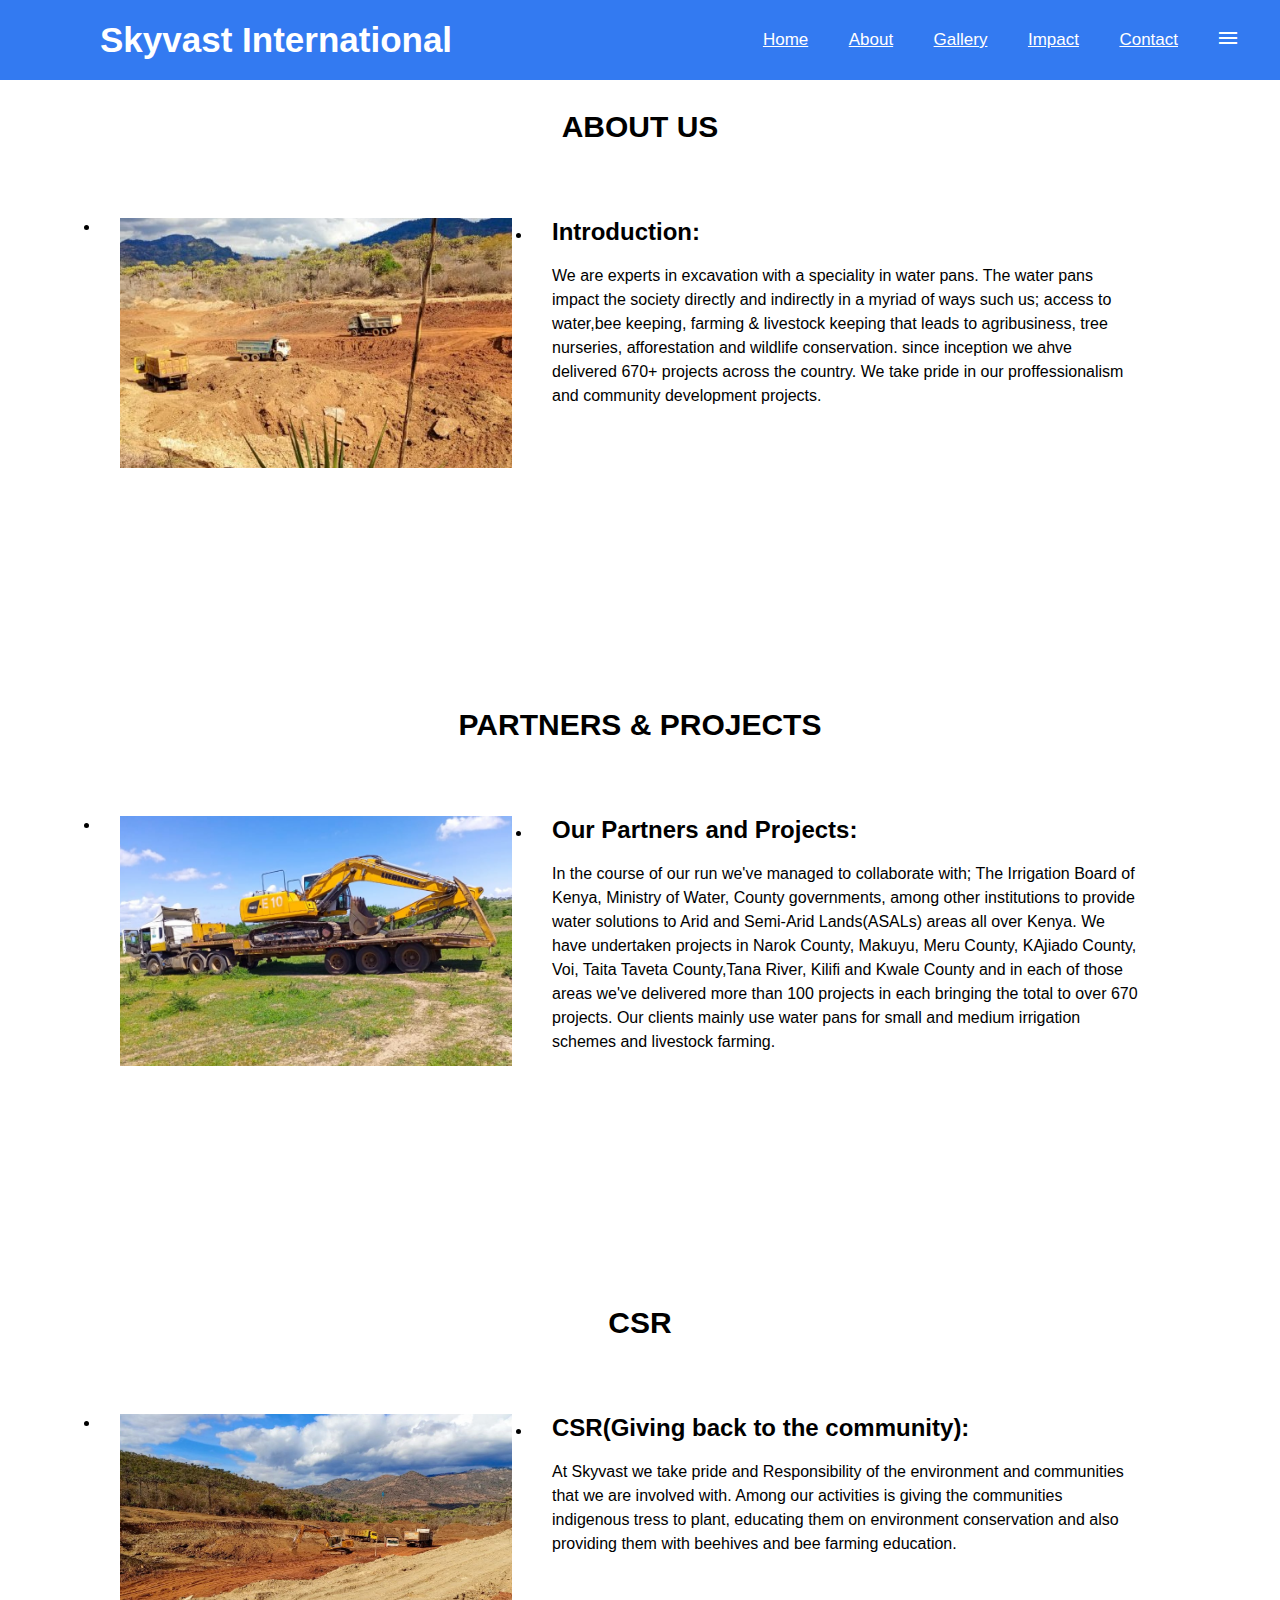
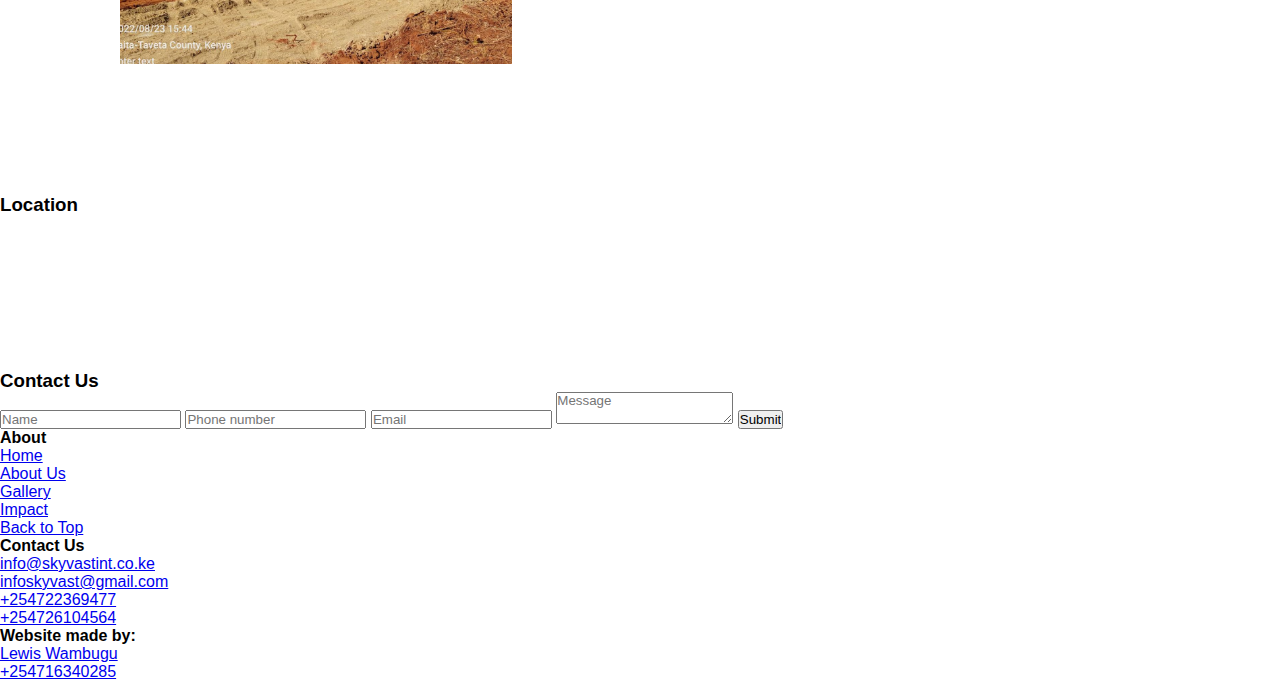
==== commit cf0cc93d: "Update about.html" ====
--- a/about.html
+++ b/about.html
@@ -62,7 +62,7 @@
             </li>
         </ul>
     </section>
-    <section class="about-area" id="about">
+    <section class="about-area about-areac" id="about">
         <h3 class="section-title">CSR</h3>
         <div class="line"></div>
         <ul class="about-content">
--- a/index.css
+++ b/index.css
@@ -249,6 +249,8 @@
     .about-area {
         margin-bottom: -10px;
     }
+    .about-areap{
+        margin-top:250px;
     /*  */
     .about-content li {
         padding: 8px;
